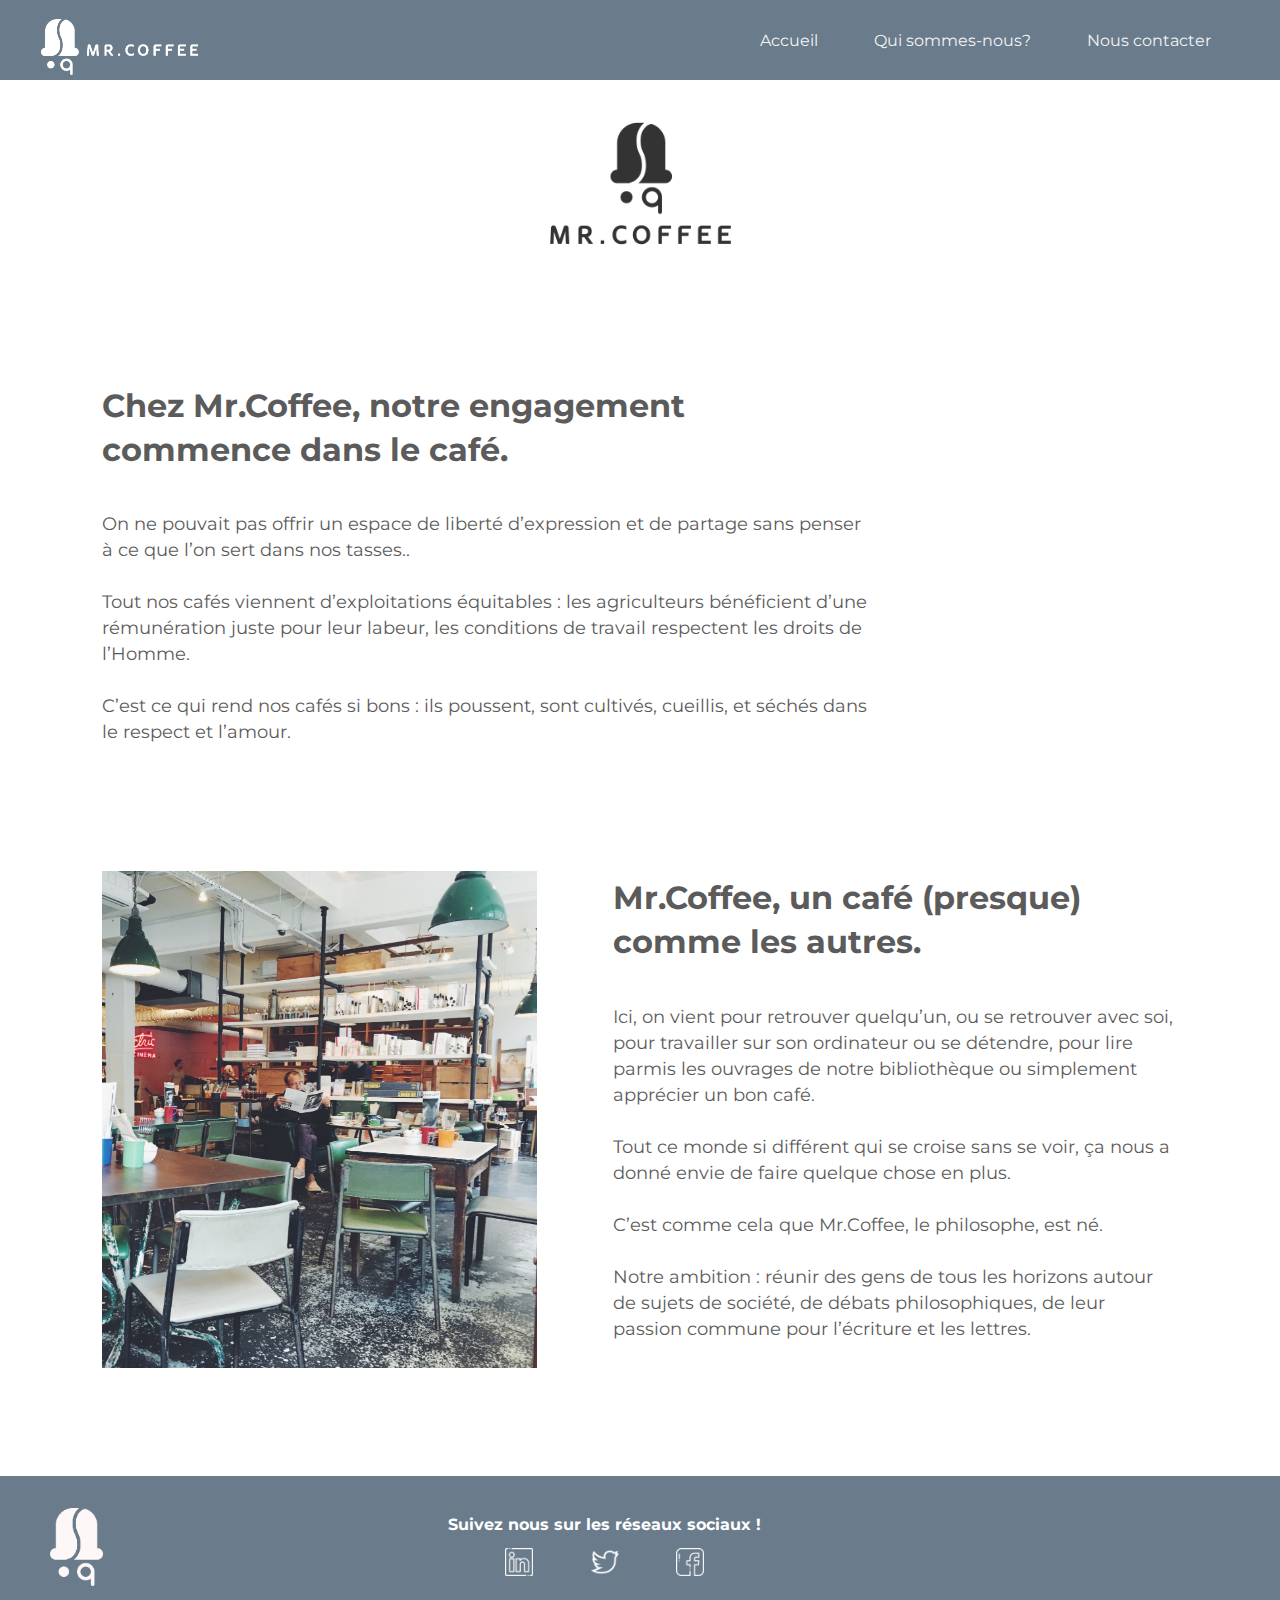
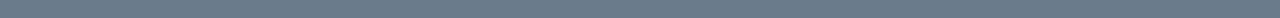
==== about.html @ 5530988a "Project_1_1" ====
<!DOCTYPE html>
<html lang="en">

<head>
    <meta charset="UTF-8">
    <meta http-equiv="X-UA-Compatible" content="IE=edge">
    <meta name="viewport" content="width=device-width, initial-scale=1.0">
    <title>Document</title>
    <link rel="preconnect" href="https://fonts.gstatic.com">
    <link href="https://fonts.googleapis.com/css2?family=Montserrat:wght@400;700&display=swap" rel="stylesheet">
    <link rel="stylesheet" href="application.css">
</head>

<body>
    <header class="header">
        <div class="container-header">
            <img src="./assets/full_logo_white.png" alt="" srcset="">
            <nav class="menu_nav">
                <a href="#">Accueil</a>
                <a href="#">Qui sommes-nous?</a>
                <a href="#">Nous contacter</a>
            </nav>
        </div>
    </header>
    <main>
        <section id="logo_main">
            <img src="./assets/logo_mrcoffee.png" alt="" srcset="">
        </section>

        <section id="posts">
            <div id="post1">
                <img src="assets/trois_cafés.jpg" alt="">
                <div class="article">
                    <h1>Chez Mr.Coffee, notre engagement commence dans le café.</h1>
                    <p>On ne pouvait pas offrir un espace de liberté d’expression et de partage sans penser à ce que
                        l’on sert dans nos tasses..<br><br>
                        Tout nos cafés viennent d’exploitations équitables : les agriculteurs bénéficient d’une
                        rémunération juste pour leur labeur, les conditions de travail respectent les droits de
                        l’Homme.<br><br>
                        C’est ce qui rend nos cafés si bons : ils poussent, sont cultivés, cueillis, et séchés dans le
                        respect et l’amour.</p>
                </div>
            </div>

            <div id="post2">
                <img src="assets/mrcoffee_salle2.jpg" alt="" srcset="">
                <div class="article">
                    <h1>Mr.Coffee, un café (presque) comme les autres.</h1>
                    <p>Ici, on vient pour retrouver quelqu’un, ou se retrouver avec soi, pour travailler sur son
                        ordinateur ou se détendre, pour lire parmis les ouvrages de notre bibliothèque ou simplement
                        apprécier un bon café.<br><br>
                        Tout ce monde si différent qui se croise sans se voir, ça nous a donné envie de faire quelque
                        chose en plus.<br><br>
                        C’est comme cela que Mr.Coffee, le philosophe, est né.<br><br>
                        Notre ambition : réunir des gens de tous les horizons autour de sujets de société, de débats
                        philosophiques, de leur passion commune pour l’écriture et les lettres.</p>
                </div>
            </div>
        </section>
    </main>


    <footer>
        <div class="footer-container">
            <img src="./assets/logo_blanc.png" alt="" srcset="">
            <div class="social">
                <h6>Suivez nous sur les réseaux sociaux !</h6>
                <div class="social-icons">
                    <img src="assets/logo_linkedin.png" alt="" srcset="">
                    <img src="assets/logo_twitter.png" alt="" srcset="">
                    <img src="assets/logo_facebook.png" alt="" srcset="">
                </div>
            </div>
        </div>
    </footer>

</body>

</html>
---- application.css ----
*,
*:after,
*:before {
    box-sizing: border-box;
}

body {
    background: F5F5F5;
    font-family: 'Montserrat', sans-serif;
    padding: 0;
    margin: 0;
}

.container-header {
    height: 80px;
    width: 100%;
    background: #6A7B8B;
    left: 0;
    right: 0;
    display: flex;
    align-items: center;
    justify-content: space-between;
}

.container-header img {
    width: 157px;
    height: 56px;
    margin-top: 13px;
    margin-left: 41px;
}

.container-header  .menu_nav {
    margin-right: 41px;
    display: flex;
    justify-content: space-evenly;
}

.menu_nav a {
    margin: 1.75rem;
    font-weight: normal;
    color: #F1F3F5;
    display: inline;
    text-decoration: none;
}

main {
    padding-right: 8%;
    padding-left: 8%;
    padding: 0 auto;
    margin: 0 auto;
    display: flex;
    flex-direction: column;
}

#logo_main {
    display: flex;
	justify-content: center;
}


main #logo_main img {
    width: 207px;
    height: 207px;
    top: 10%;
    left: 50%;
}

@media screen and (max-width: 480px) 
{
    main #logo_main img {
        width: 150px;
        height: 150px;
    }
}

#main_photo {
    max-width: 100%;
    background-image: url(./assets/mr_coffee_salle.jpg);  
    background-size: cover; 
    height: 795px;    
}

#main_photo p {
    font-size: 40px;
    font-style: normal;
    font-weight: 700;
    margin: 80px;
    text-align: center;
    color: #F1F3F5;
    text-shadow: 0px 4px 8px rgba(0, 0, 0, 0.5);
}


@media screen and (max-width: 770px) 
{
    .container-header img {
        display: none;
    }
    .container-header  .menu_nav {
        display: flex;
        justify-content: center;
        margin: 0%;
    }
    .container-header {
        display: flex;
        align-items: center;
        justify-content: center;
    }

}

@media screen and (max-width: 470px) 
{
    .container-header img {
        display: none;
    }
    .container-header  .menu_nav {

        display: flex;
        justify-content: center;
    }
    .container-header {
        display: flex;
        align-items: center;
        justify-content: center;
    }
    .menu_nav a {
        margin: 0.75rem;
        font-size: 14px;
        font-weight: 400;
        display: inline;
        text-decoration: none;
    }

    #main_photo p {
        font-size: 30px;
        font-style: normal;
        font-weight: 700;
        margin: 80px;
    }

    #parag1 {
        margin: 1%;
        text-align: center;
        font-size: 26px;
        font-weight: bold;
    }


}



#contact_h1 h1 {
    font-size: 40px;
    line-height: 54px;
    text-align: center;
}

#adress p {
    font-size: 26px;
    line-height: 35px;
    color: #5C5B5B;
}

@media screen and (max-width: 480px) 
{
    #contact_h1 h1 {
        font-size: 20px;
        line-height: 34px;
    }
    
    #adress p {
        font-size: 18px;
        line-height: 25px;
    }
}

#adress img {
    max-width: 100%;
    margin-top: 7%;
    margin-bottom: 7%;
}

#posts {
    color: #5C5B5B;
}

#posts h1 {
    font-size: 40px;
    line-height: 54px;
}

#posts p {
    font-size: 24px;
    line-height: 33px;
}

.article {
    display: flex;
    flex-direction: column;
    text-align: left;
}

#post1 {
    margin-top: 2%;
    margin-bottom: 10%;
    display: flex;
    flex-direction: row-reverse;
	justify-content: space-between;
}
#post1 .article {
    padding-top: 5%;
}

#post1 img {
    width: 505px;
    margin-left: 10%;
}


#post2 img {
    width: 535px;
    margin-right: 7%;
}

#post2 {
    margin-bottom: 10%;
    display: flex;
    flex-direction: row;
	justify-content: space-between;
}

#post2 h1 {
    margin-top: 1%;
}

@media screen and (max-width: 1550px) 
{
    #posts h1 {
        font-size: 32px;
        line-height: 44px;
    }
    
    #posts p {
        font-size: 18px;
        line-height: 26px;
    }
    #post1 img {
        width: 405px;
    }
    
    
    #post2 img {
        width: 435px;
    }

}

@media screen and (max-width: 1220px) {
    #posts h1 {
        font-size: 32px;
        line-height: 24px;
    }
    
    #posts p {
        font-size: 18px;
        line-height: 24px;
    }
    #post1 img {
        max-height: 100%;
    }
    
    
    #post2 img {
        max-height: 100%;
    }

}

@media screen and (max-width: 1000px) {
    #posts h1 {
        font-size: 22px;
        line-height: 20px;
    }
    
    #posts p {
        font-size: 14px;
        line-height: 20px;
    }
    #post1 img {
        height: 420px;
    }
    
    
    #post2 img {
        width: 340px;
    }

}

#parag1 {
    margin: 5%;
    text-align: center;
    font-size: 40px;
    font-weight: 700;
    color: #5C5B5B;
    line-height: 54px;
    text-shadow: 0px 2px 4px rgba(248, 248, 248, 0.5);
}

 #cards-container {
	display: flex;
    flex-direction: row;
	justify-content: space-between;
	text-align: center;

}

.card-item {
    color: #FFFFFF;
    width: 386px;
    height: 418px;
    padding: 2%;
    background: rgba(106, 123, 139, 0.420127);
    box-shadow: 0px 2px 4px rgba(0, 0, 0, 0.5);
    display: flex;
    flex-direction: column;
    justify-content: space-evenly;
    align-items: center;
}

.card-item img {
    width: 122px;
    height: 122px;
    margin-top: 10px;
}

.card-item p {
    font-size: 16px;
    font-weight: bold;
    line-height: 22px;
    margin: 10px;
}

.card-item h1 {
    font-weight: bold;
    font-size: 24px;
    line-height: 33px;
    text-align: center;
    text-shadow: 0px 1px 4px rgba(0, 0, 0, 0.5);
}

@media screen and (max-width: 950px) 
{
    #cards-container {
        display: flex;
        flex-direction: column;
	    justify-content: space-between;
	    text-align: center;
    }
    .card-item {
        width: 100%;
        height: 20%;
        padding: 2%;
        margin-top: 3%;
        display: flex;
        flex-direction: row;
        justify-content: space-evenly;
        align-items: center;
    }
    .card-item p {
        margin: 0 10px 0 3% ;
        font-size: 16px;
        font-weight: normal;
        line-height: 22px;
    }
    .card-item h1 {
        text-align: left;
        margin-left: 6%;
        font-weight: normal;
        font-size: 24px;
    }
    .card-item img {
        width: 102px;
        height: 102px;
        margin-top: 10px;
    }
}

#button {
    display: flex;
	justify-content: center;
    padding: 5%;
}

button {
    margin: 2%;
    background-color: #6A7B8B;
    box-shadow: 0px 2px 4px rgba(0, 0, 0, 0.5);
    border-radius: 10px;
    width: 332px;
    height: 77px;
    left: 549px;
    top: 1861px;
    font-size: 26px;
    font-weight: 700;
    line-height: 35px;
    text-align: center;
    color: #FFFFFF;
}

#parag2 {
    margin: 1%;
    text-align: center;
    font-size: 40px;
    font-weight: bold;
    color: #5C5B5B;
    line-height: 54px;
    text-shadow: 0px 2px 4px rgba(248, 248, 248, 0.5);
}

@media screen and (max-width: 475px)  {
    #parag1 {
        font-size: 30px;
        line-height: 34px;
    }
    
    #parag2 {
        font-size: 30px;
        line-height: 34px;
    }

}

#parag3 {
    margin: 2%;
    display: flex;
	justify-content: flex-start;
    align-items: flex-end;
}

#parag3 p {
    font-size: 26px;
    font-weight: bold;
    margin-bottom: 1%;
    margin-left: 4%;
}

#parag3 img {
    width: 107px;
    height: 107px;
}

#two_cards {
    display: flex;
	justify-content: space-around;
	text-align: center;
	flex-wrap: wrap;
    text-align: center;
    font-size: 26px;
    line-height: 35px;
}

#two_cards p {
    margin-top: 10%;
    margin-bottom: 10%;
}



#parag4 {
    text-align: center;
    font-size: 26px;
    line-height: 35px;
    color: #5C5B5B;
}

#parag5 {
    text-align: center;
    font-size: 32px;
    line-height: 44px;
    color: #5C5B5B;
    margin-bottom: 5%;
}

footer {
    left: 0%;
    bottom: 0%;
}

.footer-container {
    height: 142px;
    width: 100%;
    background: #6A7B8B;
    display: flex;
    align-items: center;
}

.footer-container img{
    width: 53px;
    height: 78px;
    margin-left: 50px;
}
.social {
    padding-left: 35%;
    position: absolute;
    display: flex;
    flex-direction: column;
	justify-content: center;
}
.social-icons {
    display: flex;
    flex-direction: row;
	justify-content: space-evenly;
    align-items: center;
}

.social-icons img{
    width: 28px;
    height: 28px;
    margin: 5px 0px 5px 0px;
}

.social h6 {
    font-size: 16px;
    font-weight: bold;
    line-height: 16px;
    color: #FFFFFF;
    align-content: center;
    margin: 5px 0px 10px 0px;
}

@media screen and (max-width: 475px) 
{
    #two_cards {
        font-size: 20px;
        line-height: 25px;
    }

    #parag4 {
        font-size: 20px;
        line-height: 25px;
    }
    
    #parag5 {
        font-size: 22px;
        line-height: 24px;
    }

    .footer-container > img{
        display: none;
    }

    .footer-container {
        height: 100px;
    }

    .social {
        padding-left: 20%;
    }
    .social h6 {
        font-size: 12px;
        font-weight: normal;
    }
}
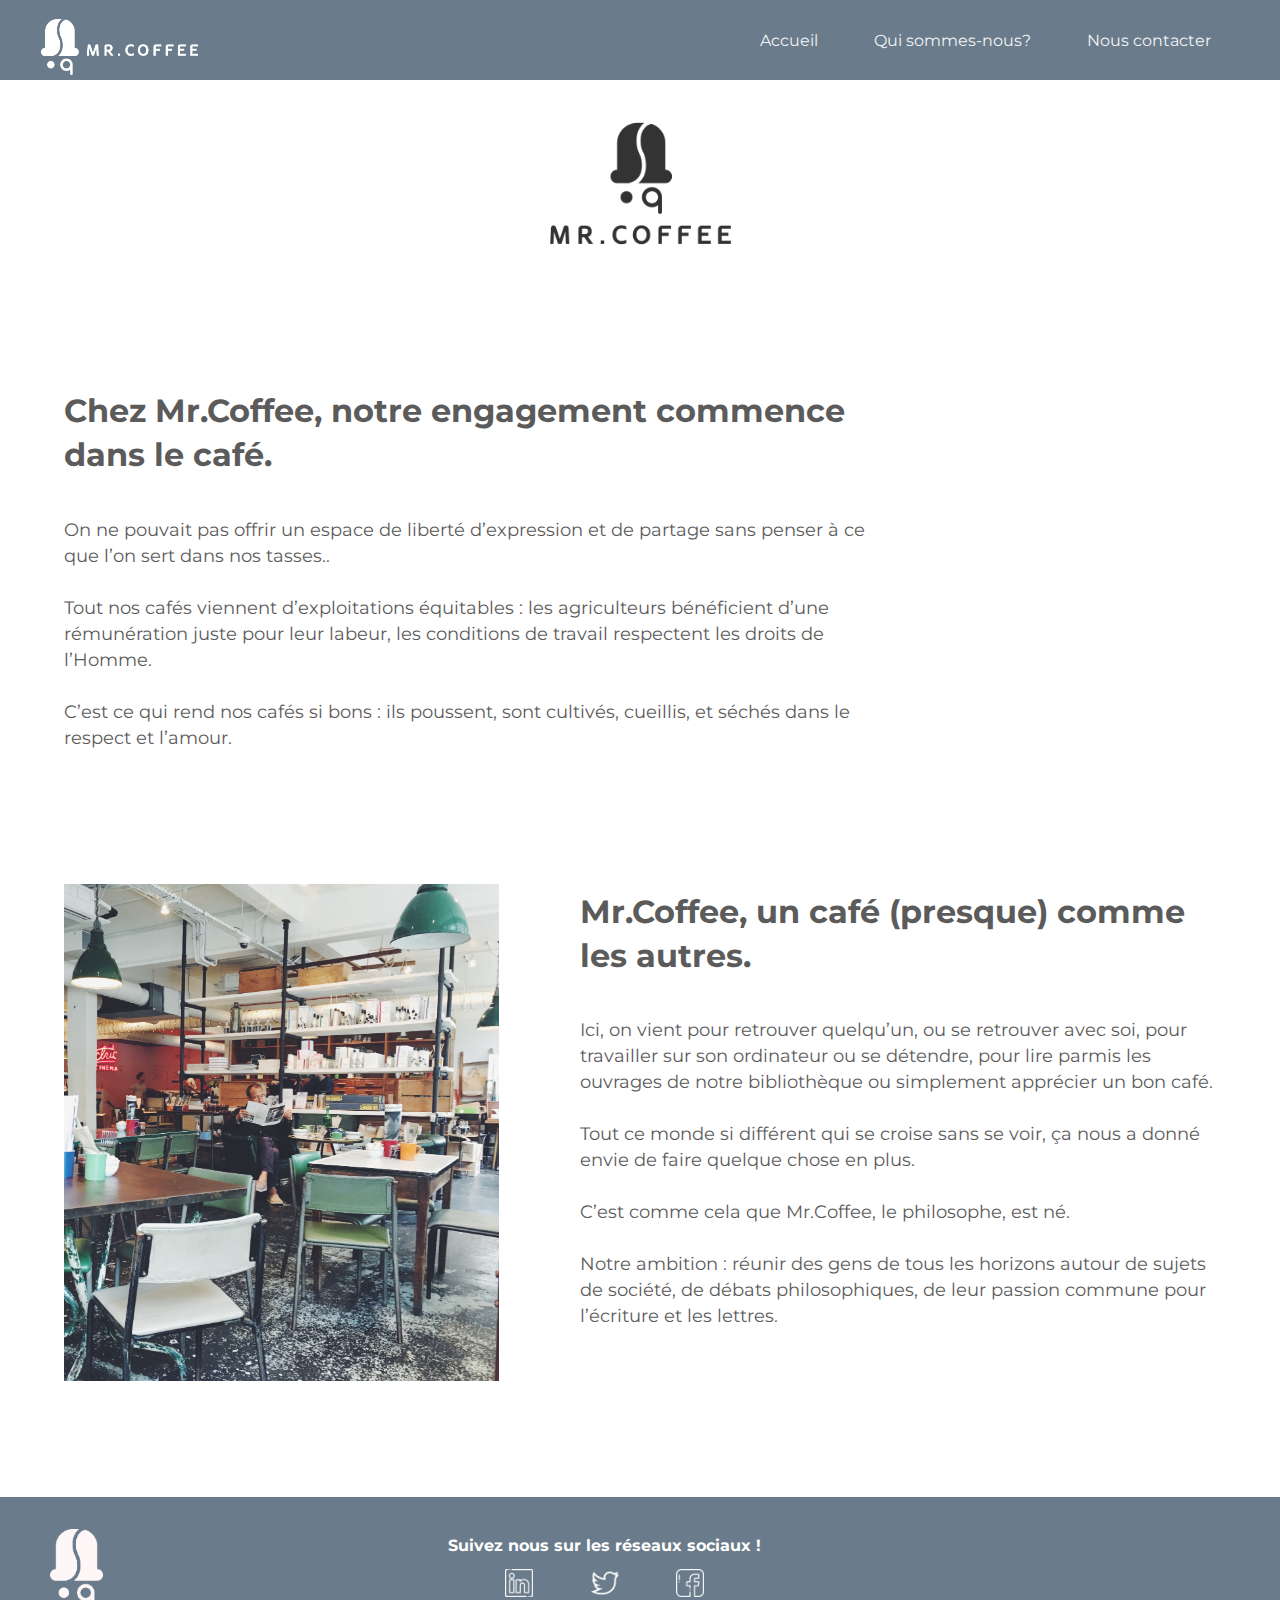
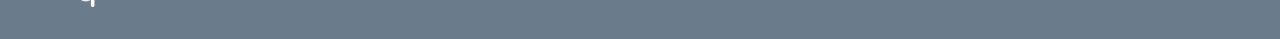
==== commit bc8c3453: "Project_2" ====
--- a/about.html
+++ b/about.html
@@ -5,7 +5,7 @@
     <meta charset="UTF-8">
     <meta http-equiv="X-UA-Compatible" content="IE=edge">
     <meta name="viewport" content="width=device-width, initial-scale=1.0">
-    <title>Document</title>
+    <title>About MRCOFFEE</title>
     <link rel="preconnect" href="https://fonts.gstatic.com">
     <link href="https://fonts.googleapis.com/css2?family=Montserrat:wght@400;700&display=swap" rel="stylesheet">
     <link rel="stylesheet" href="application.css">
@@ -16,9 +16,9 @@
         <div class="container-header">
             <img src="./assets/full_logo_white.png" alt="" srcset="">
             <nav class="menu_nav">
-                <a href="#">Accueil</a>
-                <a href="#">Qui sommes-nous?</a>
-                <a href="#">Nous contacter</a>
+                <a href="/index.html">Accueil</a>
+                <a href="/about.html">Qui sommes-nous?</a>
+                <a href="/contact.html">Nous contacter</a>
             </nav>
         </div>
     </header>
--- a/application.css
+++ b/application.css
@@ -1,8 +1,7 @@
-
 *,
 *:after,
 *:before {
-    box-sizing: border-box;
+    box-sizing:inherit;
 }
 
 body {
@@ -45,8 +44,17 @@
 }
 
 main {
-    padding-right: 8%;
-    padding-left: 8%;
+    padding-right: 5%;
+    padding-left: 5%;
+    padding: 0 auto;
+    margin: 0 auto;
+    display: flex;
+    flex-direction: column;
+}
+
+#main-contacts {
+    padding-right: 15%;
+    padding-left: 20%;
     padding: 0 auto;
     margin: 0 auto;
     display: flex;
@@ -116,7 +124,6 @@
         display: none;
     }
     .container-header  .menu_nav {
-
         display: flex;
         justify-content: center;
     }
@@ -150,12 +157,118 @@
 
 }
 
+#form_container h1 {
+    font-size: 30px;
+    line-height: 54px;
+    text-align: center;
+    color: #5C5B5B;
+}
+
+form {
+    font-size: 18px;
+    line-height: 35px;
+    color: #5C5B5B;
+}
+
+form input {
+    background: rgba(106, 123, 139, 0.35);
+    border: none;
+    width: 100%;
+    height: 58px;
+    margin-bottom: 3%;
+}
+
+textarea::placeholder {
+    color: white;
+    padding-left: 10px; 
+    padding-top: 5px;
+    vertical-align: top;
+    resize: none;
+  }
+
+#text {
+    font-size: 16px;
+    font-weight: bold;
+    height: 130px;
+    text-align: left;
+    background: rgba(106, 123, 139, 0.35);
+    border: none;
+    width: 100%;
+    margin-bottom: 3%;
+    padding-top: 1.5%;
+}
+
+.sub-button {
+    display: flex;
+    justify-content: center;
+}
+
+#submit {
+    width: 282px;
+    height: 67px;
+    color: white;
+    font-size: 20px;
+    background: #6A7B8B;
+    box-shadow: 0px 2px 4px rgba(0, 0, 0, 0.5);
+    border-radius: 10px;
+}
+
+#popup-container {
+    width: 100vw;
+    height: 608px;
+    top: 40%;
+    display: none;
+    justify-content: center;
+    position: fixed;
+    z-index: 1;
+}
+
+.popup {
+    max-width: 700px;
+    background: #FCFCFC;
+    border: 1px solid #979797;
+    position: fixed;
+    background: #FCFCFC;
+    opacity: 1;
+
+}
+.popup-but {
+    display: flex;
+    justify-content: center;
+}
+
+#popup-button {
+    width: 282px;
+    height: 67px;
+    color: white;
+    font-size: 20px;
+    background: #6A7B8B;
+    box-shadow: 0px 2px 4px rgba(0, 0, 0, 0.5);
+    border-radius: 10px;
+    border: none;
+}
+
+.popup img {
+    width: 93px;
+    height: 137px;
+}
+
+#popup-message {
+    color: #5C5B5B;
+    margin: 10% 20% 10% 20%;
+    text-align: center;
+    display: flex;
+    flex-direction: column;
+    justify-content: center;
+}
 
 
 #contact_h1 h1 {
-    font-size: 40px;
+    font-size: 30px;
     line-height: 54px;
     text-align: center;
+    color: #5C5B5B;
+
 }
 
 #adress p {
@@ -389,13 +502,13 @@
     }
 }
 
-#button {
+#button_1 {
     display: flex;
 	justify-content: center;
     padding: 5%;
 }
 
-button {
+#button_2 {
     margin: 2%;
     background-color: #6A7B8B;
     box-shadow: 0px 2px 4px rgba(0, 0, 0, 0.5);
@@ -409,6 +522,7 @@
     line-height: 35px;
     text-align: center;
     color: #FFFFFF;
+    border: none;
 }
 
 #parag2 {
@@ -484,6 +598,11 @@
     color: #5C5B5B;
     margin-bottom: 5%;
 }
+
+#submitted {
+    opacity: 0.4;
+}
+
 
 footer {
     left: 0%;
@@ -570,3 +689,4 @@
 
 
 
+
